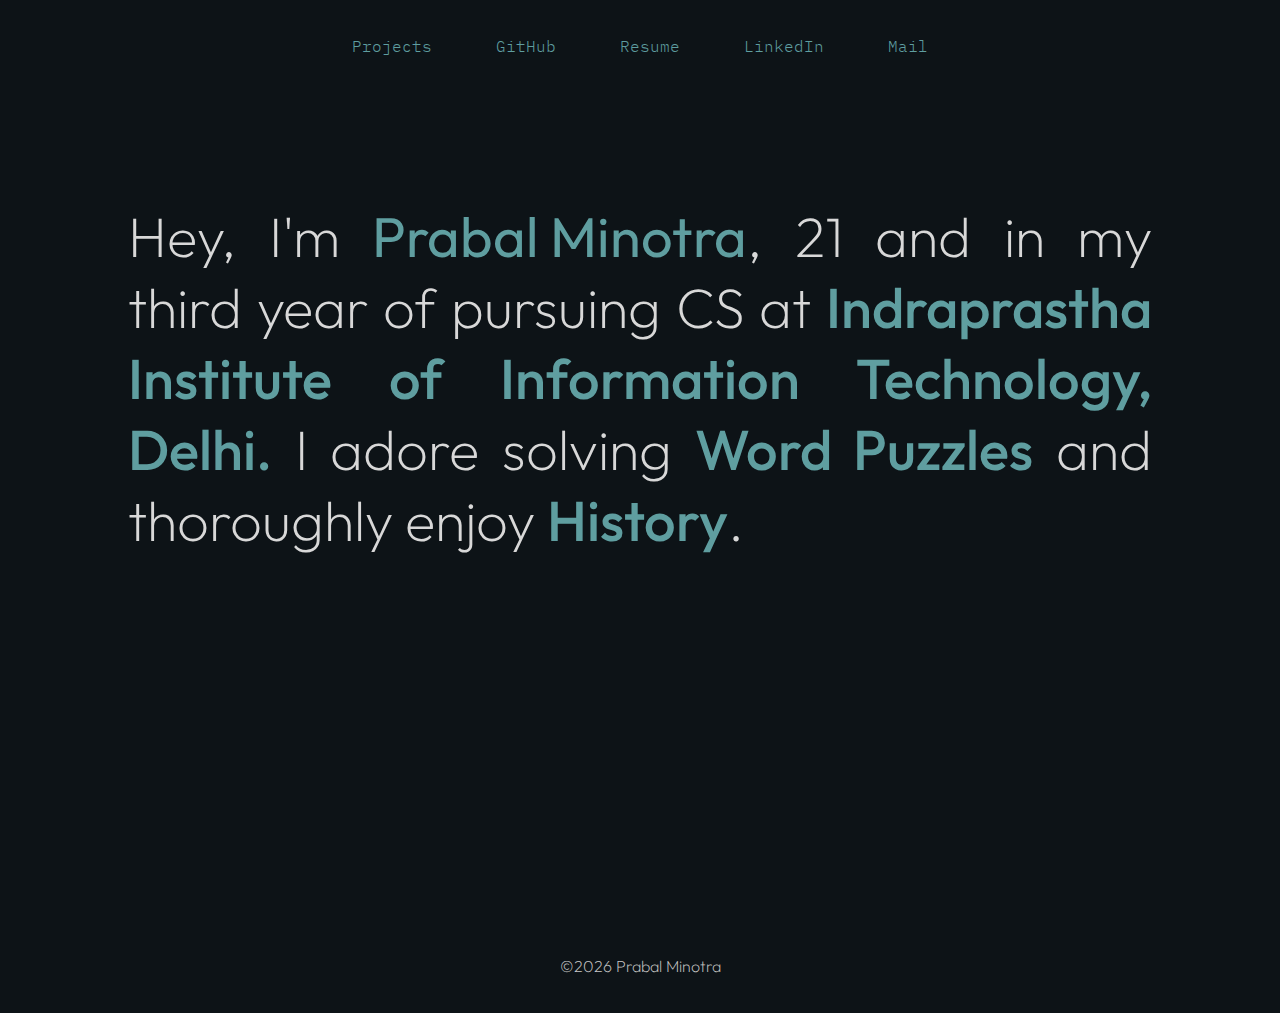
==== index.html @ 9fdef0bb "pmres" ====
<!DOCTYPE html>
<html lang="en">

<head>

    <script async src="https://www.googletagmanager.com/gtag/js?id=G-E52RM94N23"></script>
    <script>
        window.dataLayer = window.dataLayer || [];
        function gtag() { dataLayer.push(arguments); }
        gtag('js', new Date());

        gtag('config', 'G-E52RM94N23');
    </script>

    <meta name="viewport" content="with=device-width, initial-scale=1.0">

    <title>prabal's nest</title>
    <link rel="stylesheet" href="stylecc.css">


    <link rel="icon" type="image/x-icon" href="emb.jpeg">

    <link rel="preconnect" href="https://fonts.googleapis.com">
    <link rel="preconnect" href="https://fonts.gstatic.com" crossorigin>
    <link href="https://fonts.googleapis.com/css2?family=Outfit:wght@100..900&display=swap" rel="stylesheet">


    <link rel="preconnect" href="https://fonts.googleapis.com">
    <link rel="preconnect" href="https://fonts.gstatic.com" crossorigin>
    <link
        href="https://fonts.googleapis.com/css2?family=IBM+Plex+Mono:ital,wght@0,100;0,200;0,300;0,400;0,500;0,600;0,700;1,100;1,200;1,300;1,400;1,500;1,600;1,700&display=swap"
        rel="stylesheet">
</head>

<body>
    <section class="header">
        <nav>
            <div class="nav-links" id="navLinks">
                <ul>
                    <li><a href="indexmeme.html">Projects</a></li>
                    <li><a href="https://github.com/PrabalMinotra" target="_blank" rel="noopener noreferrer">GitHub</a>
                    </li>

                    <li><a href="pmres.pdf" target="_blank" rel="noopener noreferrer">Resume</a>
                    </li>






                    <li><a href="https://www.linkedin.com/in/prabal-minotra-72352b252/" target="_blank"
                            rel="noopener noreferrer">LinkedIn</a></li>

                    <li><a href="mailto:prabal22357@iiitd.ac.in" target="_blank" rel="noopener noreferrer">Mail</a></li>
                    <!-- <li><a href="indexmeme.html">Me</a></li> -->
                </ul>
            </div>
        </nav>

        <div class="text-box">
            <!-- <img src="Group 1.jpg"> -->
            <h1>Hey, I'm <span class="tooltip"><b>Prabal Minotra</b>
                    <span class="tooltiptext"><img src="prbl3.jpg" alt="Prabal Minotra"></span>
                </span>,
                <script>
                    document.write(new Date().getFullYear() - 2005);
                </script> and in my third year of pursuing CS at <a href="https://iiitd.ac.in/" target="_blank"
                    rel="noreferrer">Indraprastha
                    Institute of Information Technology, Delhi.</a> I adore solving <a
                    href="https://www.nytimes.com/crosswords/game/mini" target="_blank" rel="noreferrer">Word
                    Puzzles</a> and thoroughly enjoy <a
                    href="https://www.youtube.com/playlist?list=PLUaQmDAYhFGCHUfSJc5pANqmLJN5w1JjE" target="_blank"
                    rel="noreferrer">History</a>.

            </h1>
            <br>
            <br>
            <p>









            </p>




            <br>


            <script>
                document.addEventListener('keydown', function (event) {
                    if (event.code === 'Space' && event.target === document.body) {
                        event.preventDefault();
                        document.getElementById('gg').click();
                    }
                });
            </script>

        </div>
    </section>


    <script>
        var navLinks = document.getElementById("navLinks");
        function showMenu() {
            navLinks.style.left = "0";
        }
        function hideMenu() {
            navLinks.style.left = "-100%";
        }

    </script>

    <footer class="footer">
        <h4>©<span id="currentYear"></span> Prabal Minotra</h4>
    </footer>

    <script>
        var navLinks = document.getElementById("navLinks");
        function showMenu() {
            navLinks.style.left = "0";
        }
        function hideMenu() {
            navLinks.style.left = "-100%";
        }

        // Set current year in footer
        document.getElementById('currentYear').textContent = new Date().getFullYear();
    </script>



</body>

</html>
---- stylecc.css ----
* {
    margin: 0;
    padding: 0;
}

img {
    width: 70vh;

}

@media(max-width:700px) {
    img {
        width: 40vh;
    }
}





.header {
    min-height: 100vh;
    width: 100%;
    background: #0D1317;
    background-position: center;
    background-size: cover;
    position: relative;
}

nav {

    display: flex;
    padding: 2% 4.5%;
    justify-content: space-between;
    align-items: center;
}

.nav-links {

    flex: 1;
    text-align: center;
}

.nav-links ul li {
    list-style: none;
    display: inline-block;
    padding: 10px 30px 25px;
    position: relative;
}

.nav-links ul li a {
    font-family: "IBM Plex Mono", monospace;
    font-weight: 300;
    font-style: normal;
    color: cadetblue;
    text-decoration: none;
    font-size: 100%;
    position: relative;
    display: inline-block;
    transition: transform 0.8s, color 0.5s;
    /* Add transition for smooth effect */
}

.nav-links ul li a:hover {
    transform: scale(2);
    /* Scale the link up by 2 times */
    color: cornflowerblue;
    font-weight: 500;
}

/* .nav-links ul li::after {


    content: '';
    width: 0%;
    height: 2px;
    background: cornflowerblue;
    display: block;
    margin: auto;
    transition: 0.3s;
}



.nav-links ul li:hover::after {

    width: 100%;

} */



@media(max-width:700px) {
    .nav-links ul li a {
        font-size: 70%;


    }

    .nav-links ul li {
        padding: 10px 10px 25px;
    }
}


.text-box {
    width: 80%;
    color: #d8d8d8;
    position: absolute;
    top: 45%;
    left: 50%;
    transform: translate(-50%, -50%);
    text-align: justify;
}

@media(max-width:700px) {
    .text-box {
        top: 55%;
        font-size: 60%;
    }
}


.text-box h1 {

    color: d8d8d8;

    font-family: "Outfit", sans-serif;
    font-optical-sizing: auto;
    font-size: 350%;
    font-weight: 200;
    font-style: normal;

}

.text-box h1 b {
    color: cadetblue;

    font-weight: 400;
}

.text-box h1 b:hover {
    color: cornflowerblue;
    transition: 0.5s;

    font-weight: 400;
}

.text-box p {
    text-align: left;
    font-family: "Outfit", sans-serif;
    font-optical-sizing: auto;
    font-weight: 300;
    font-style: normal;
    font-size: 150%;
    color: rgb(200, 200, 200);
}

.text-box p b {
    color: #d8d8d8;
    font-weight: 500;
}

.text-box p a {
    color: #d8d8d8;
    font-weight: 500;
    text-decoration: none;
}

.text-box p a:hover {

    color: cornflowerblue;
    transition: 0.5s;

}

.text-box a {
    color: cadetblue;
    font-weight: 500;
    text-decoration: none;
}

.text-box a:hover {

    color: cornflowerblue;
    transition: 0.5s;

}






.footer {
    background: #0D1317;

    width: 100%;
    text-align: center;
    padding: 30px 0;

}

.footer h4 {
    font-family: "Outfit", sans-serif;
    font-optical-sizing: auto;
    font-weight: 200;
    font-style: normal;
    color: rgb(200, 200, 200);
    margin-bottom: 1px;
    line-height: 32px;
    margin-top: 20px;

}

.footer p {
    font-family: "Outfit", sans-serif;
    font-optical-sizing: auto;
    font-weight: 200;
    font-style: normal;

    color: #fff;
}



.tooltip {

    position: relative;
    display: inline-block;
}

.tooltip .tooltiptext {

    visibility: hidden;
    width: 200px;
    background-color: #fff;
    color: #000;
    text-align: center;
    border-radius: 5px;
    padding: 10px;
    box-shadow: 0 0 10px rgba(0, 0, 0, 0.1);
    position: absolute;
    z-index: 1;
    top: 100%;
    /* Position the tooltip below the text */
    left: 50%;
    transform: translateX(-50%);
    margin-top: 10px;
    /* Add some space between the text and the tooltip */
    opacity: 0;
    /* Start with the tooltip hidden */
    transition: opacity 0.5s ease-in-out;
    /* Smooth transition effect */
}

.tooltip .tooltiptext::after {

    content: '';
    position: absolute;
    bottom: 100%;
    /* Arrow at the top of the tooltip */
    left: 50%;
    margin-left: -5px;
    border-width: 5px;
    border-style: solid;
    border-color: transparent transparent #fff transparent;
    /* Arrow color */
}

.tooltip:hover .tooltiptext {

    visibility: visible;
    opacity: 1;
    /* Make the tooltip visible */
}

.tooltip img {
    width: 100%;
    height: auto;
    border-radius: 5px;
}
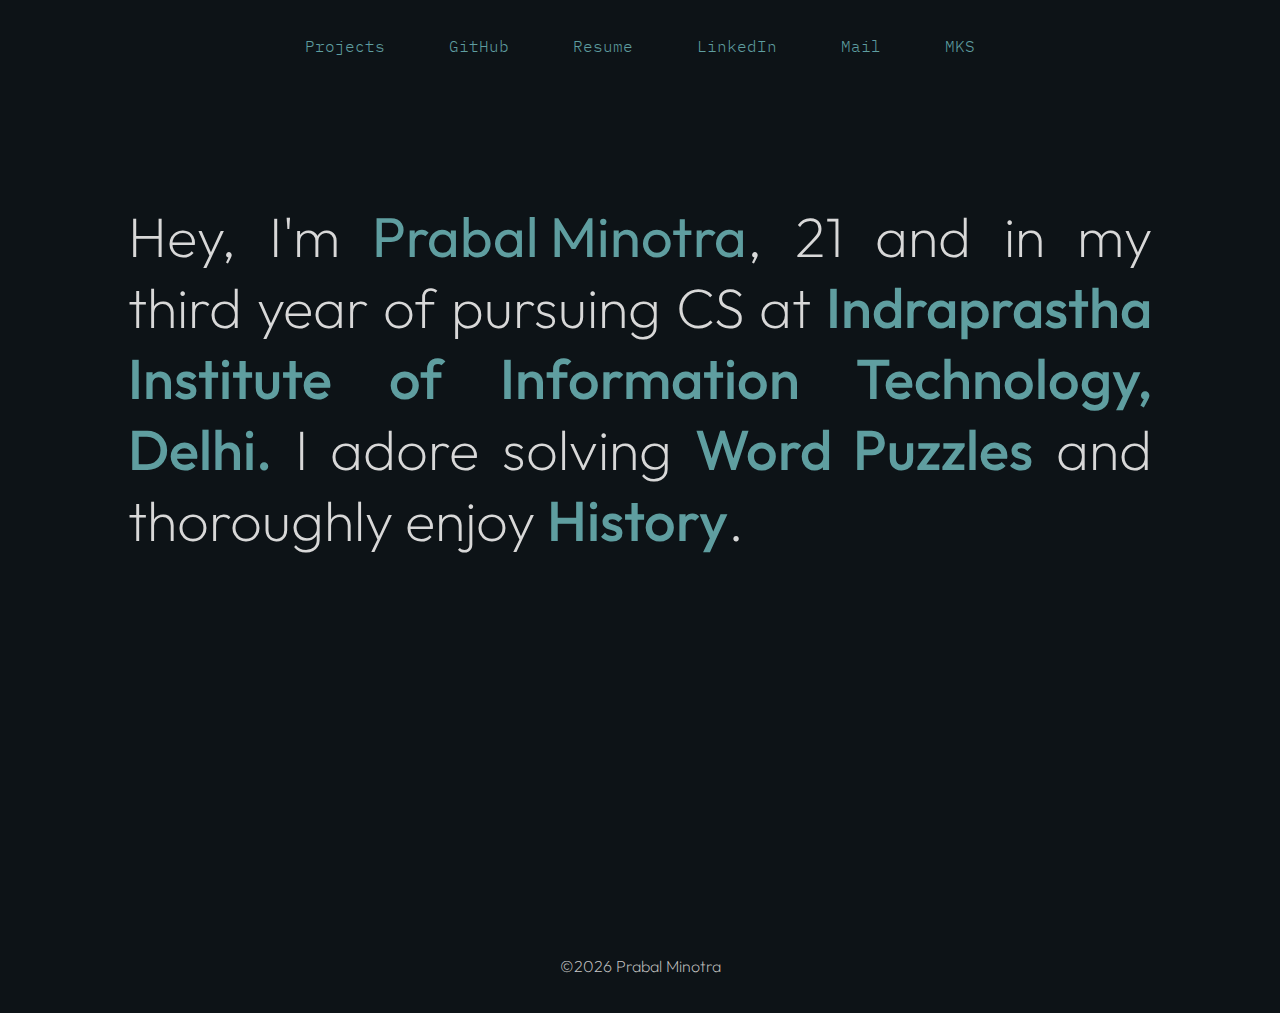
==== commit eed5a297: "cabo" ====
--- a/index.html
+++ b/index.html
@@ -41,18 +41,14 @@
                     <li><a href="https://github.com/PrabalMinotra" target="_blank" rel="noopener noreferrer">GitHub</a>
                     </li>
 
-                    <li><a href="pmres.pdf" target="_blank" rel="noopener noreferrer">Resume</a>
+                    <li><a href="resume_prabal_jan.pdf" target="_blank" rel="noopener noreferrer">Resume</a>
                     </li>
-
-
-
-
-
 
                     <li><a href="https://www.linkedin.com/in/prabal-minotra-72352b252/" target="_blank"
                             rel="noopener noreferrer">LinkedIn</a></li>
 
                     <li><a href="mailto:prabal22357@iiitd.ac.in" target="_blank" rel="noopener noreferrer">Mail</a></li>
+                    <li><a href="mks.html" target="_blank" rel="noopener noreferrer">MKS</a></li>
                     <!-- <li><a href="indexmeme.html">Me</a></li> -->
                 </ul>
             </div>
@@ -139,4 +135,4 @@
 
 </body>
 
-</html>+</html>
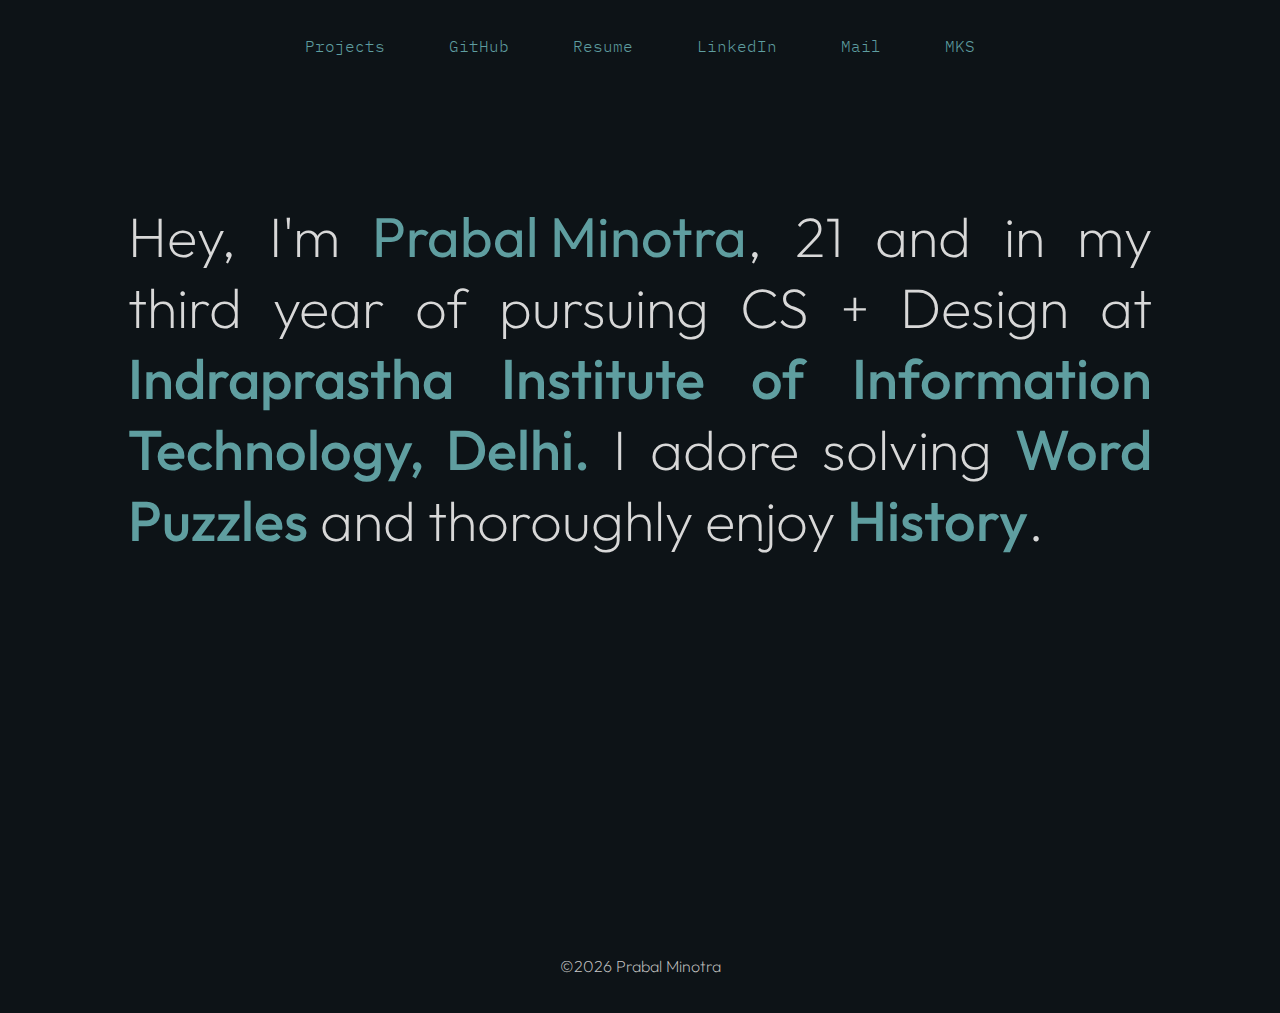
==== commit e3d20413: "clock" ====
--- a/index.html
+++ b/index.html
@@ -48,7 +48,7 @@
                             rel="noopener noreferrer">LinkedIn</a></li>
 
                     <li><a href="mailto:prabal22357@iiitd.ac.in" target="_blank" rel="noopener noreferrer">Mail</a></li>
-                    <li><a href="mks.html" target="_blank" rel="noopener noreferrer">MKS</a></li>
+                    <li><a href="mks.html">MKS</a></li>
                     <!-- <li><a href="indexmeme.html">Me</a></li> -->
                 </ul>
             </div>
@@ -60,8 +60,24 @@
                     <span class="tooltiptext"><img src="prbl3.jpg" alt="Prabal Minotra"></span>
                 </span>,
                 <script>
-                    document.write(new Date().getFullYear() - 2005);
-                </script> and in my third year of pursuing CS at <a href="https://iiitd.ac.in/" target="_blank"
+
+                        function calculateAge(birthYear, birthMonth, birthDay) {
+                            const today = new Date();
+                            const birthDate = new Date(birthYear, birthMonth - 1, birthDay);
+                            let age = today.getFullYear() - birthDate.getFullYear();
+                            if (
+                                today.getMonth() < birthDate.getMonth() ||
+                                (today.getMonth() === birthDate.getMonth() && today.getDate() < birthDate.getDate())
+                            ) {
+                                age--;
+                            }
+                            return age;
+                        }
+                    
+                        document.write(calculateAge(2005, 3, 26));
+
+                    
+                </script> and in my third year of pursuing CS + Design at <a href="https://iiitd.ac.in/" target="_blank"
                     rel="noreferrer">Indraprastha
                     Institute of Information Technology, Delhi.</a> I adore solving <a
                     href="https://www.nytimes.com/crosswords/game/mini" target="_blank" rel="noreferrer">Word
